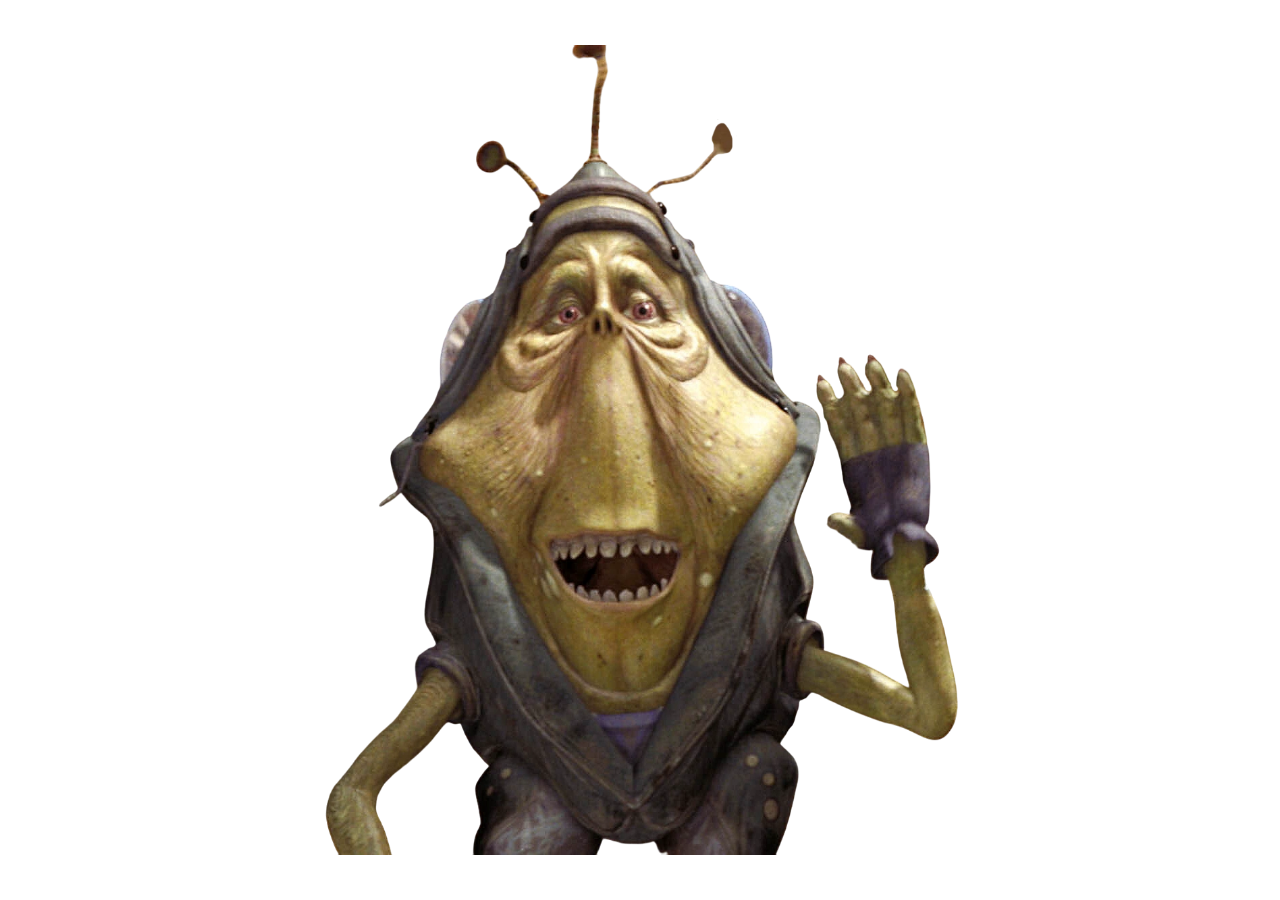
==== index.html @ 135d4658 "Initial commit: Ben Quadinaros static page Co-Authored-By: Claude Opus 4.7 <noreply@anthropic.com>" ====
<!DOCTYPE html>
<html lang="en">
<head>
  <meta charset="utf-8">
  <meta name="viewport" content="width=device-width, initial-scale=1">
  <title>Ben Quadinaros</title>
  <style>
    html, body {
      height: 100%;
      margin: 0;
      background: #ffffff;
    }
    body {
      display: flex;
      align-items: center;
      justify-content: center;
    }
    img {
      max-width: 90vw;
      max-height: 90vh;
      width: auto;
      height: auto;
    }
  </style>
</head>
<body>
  <img src="ben-quadinaros.webp" alt="Ben Quadinaros">
</body>
</html>
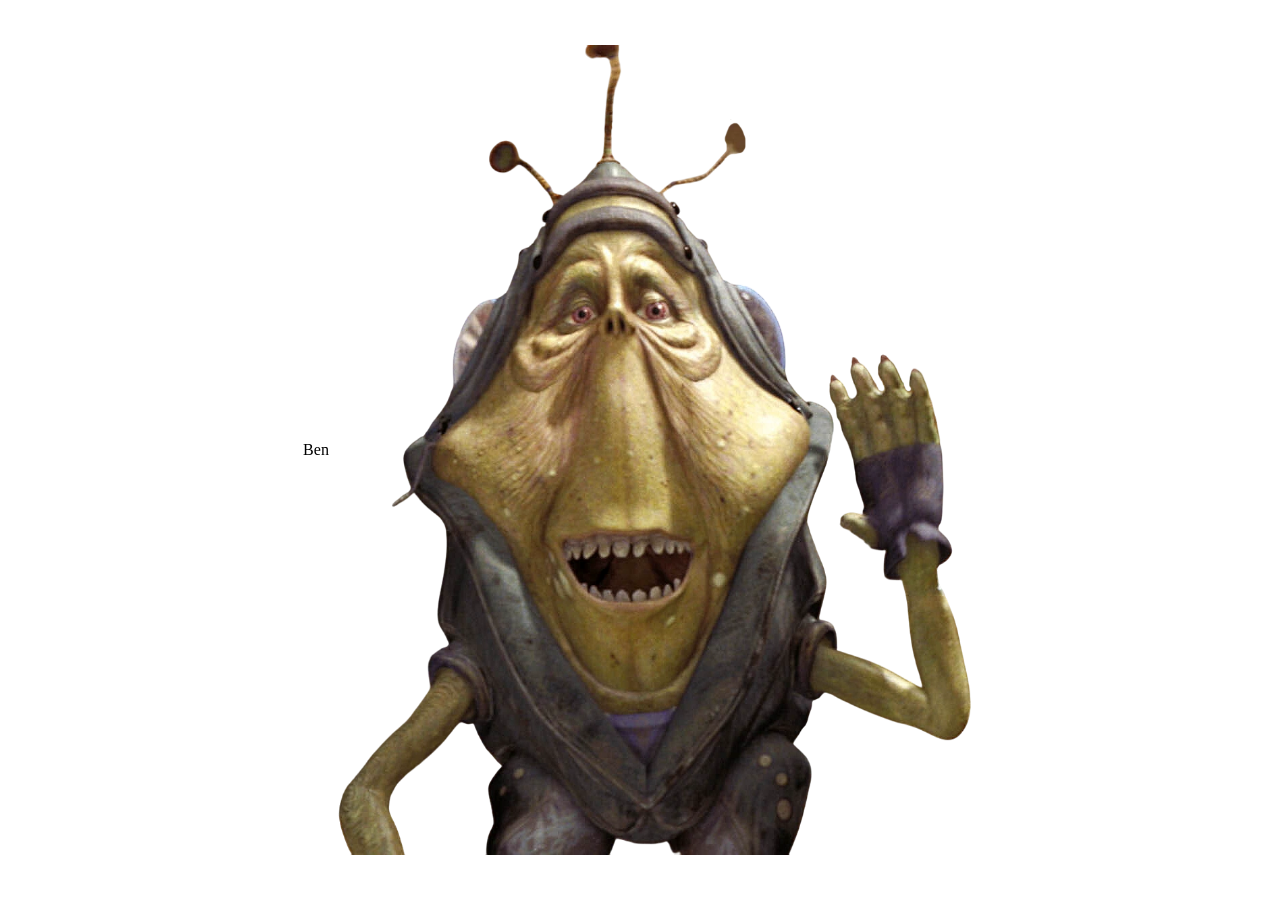
==== commit 607c9511: "Updated stuff" ====
--- a/index.html
+++ b/index.html
@@ -22,8 +22,11 @@
       height: auto;
     }
   </style>
+  <link rel="stylesheet" href="styles.css">
 </head>
 <body>
+  <h>Ben</h>
+  <p></p>
   <img src="ben-quadinaros.webp" alt="Ben Quadinaros">
 </body>
 </html>
--- a/styles.css
+++ b/styles.css
@@ -0,0 +1,3 @@
+body {
+    background-color:F09B4A
+}
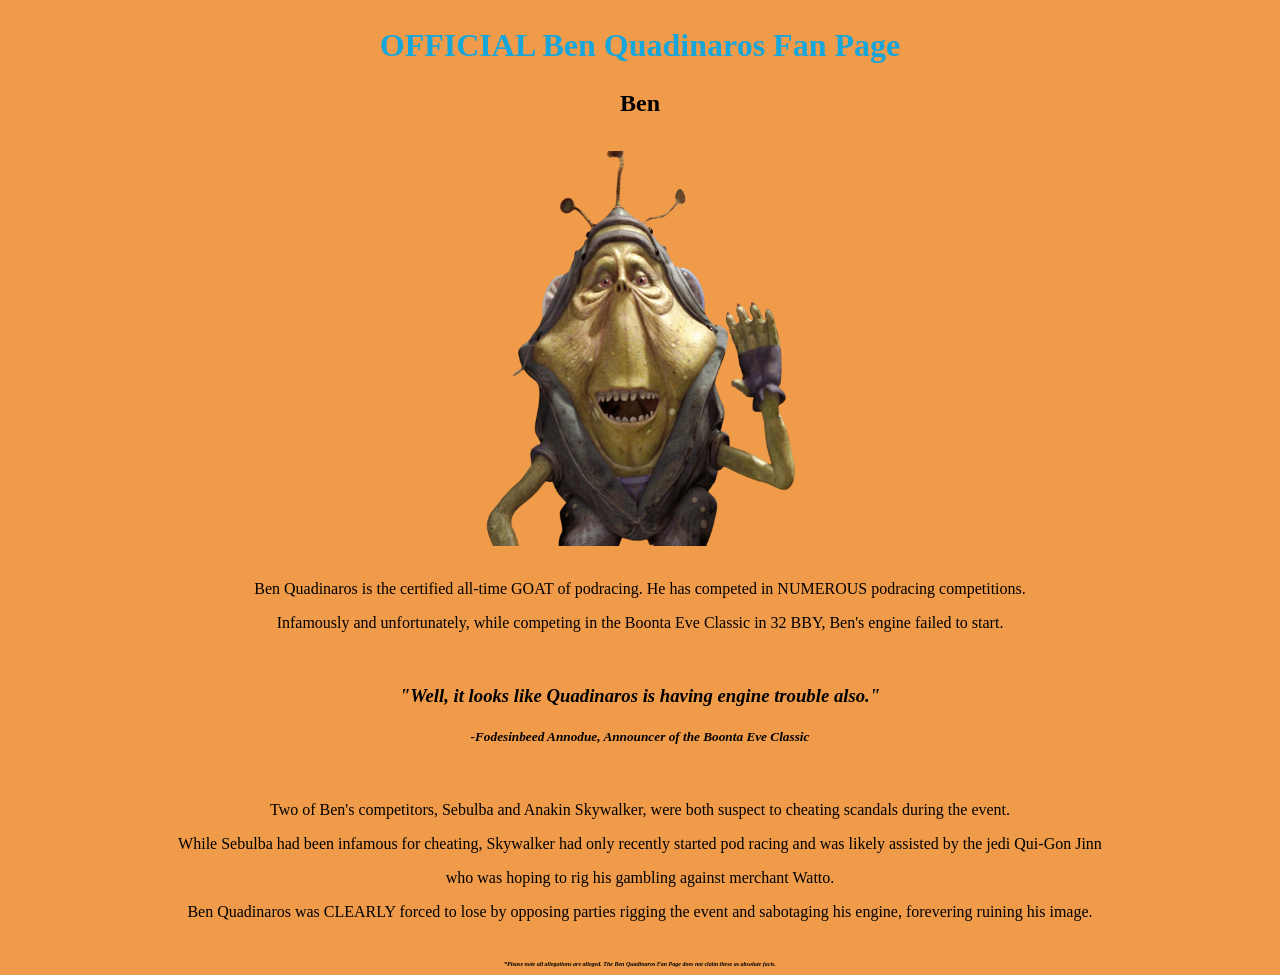
==== commit 1bcade83: "Updated page to the temporary one" ====
--- a/index.html
+++ b/index.html
@@ -4,29 +4,41 @@
   <meta charset="utf-8">
   <meta name="viewport" content="width=device-width, initial-scale=1">
   <title>Ben Quadinaros</title>
-  <style>
-    html, body {
-      height: 100%;
-      margin: 0;
-      background: #ffffff;
-    }
-    body {
-      display: flex;
-      align-items: center;
-      justify-content: center;
-    }
-    img {
-      max-width: 90vw;
-      max-height: 90vh;
-      width: auto;
-      height: auto;
-    }
-  </style>
+
   <link rel="stylesheet" href="styles.css">
 </head>
 <body>
-  <h>Ben</h>
-  <p></p>
-  <img src="ben-quadinaros.webp" alt="Ben Quadinaros">
+  <h2>OFFICIAL Ben Quadinaros Fan Page</h2>
+  <h1>Ben</h1>
+  <br>
+  <img src="ben-quadinaros.webp" alt="Ben Quadinaros" class="centerImage">
+  <br>
+<p>
+    Ben Quadinaros is the certified all-time GOAT of podracing. He has competed in NUMEROUS podracing competitions.
+  </p>
+  <p>
+    Infamously and unfortunately, while competing in the Boonta Eve Classic in 32 BBY, Ben's engine failed to start.
+  </p>
+  <br>
+  <h3>
+   "Well, it looks like Quadinaros is having engine trouble also."
+  </h3>
+  <h5>
+    -Fodesinbeed Annodue, Announcer of the Boonta Eve Classic
+  </h5>
+  <br>
+  <p>
+    Two of Ben's competitors, Sebulba and Anakin Skywalker, were both suspect to cheating scandals during the event.
+  </p>
+  <p>
+    While Sebulba had been infamous for cheating, Skywalker had only recently started pod racing and was likely assisted by the jedi Qui-Gon Jinn
+  </p>
+  <p>
+    who was hoping to rig his gambling against merchant Watto.
+  </p>
+  <p>Ben Quadinaros was CLEARLY forced to lose by opposing parties rigging the event and sabotaging his engine, forevering ruining his image.</p>
+  <br>
+  <h4>*Please note all allegations are alleged. The Ben Quadinaros Fan Page does not claim these as absolute facts.</h3>
+
 </body>
 </html>
--- a/styles.css
+++ b/styles.css
@@ -1,3 +1,39 @@
 body {
-    background-color:F09B4A
+    background-color:#F09B4A
+}
+h1 {
+    font-size: 150%;
+    text-align:center;
+}
+p {
+    text-align:center;
+}
+h3 {
+    font-style: italic;
+    text-align:center
+}
+h4 {
+    font-size: 25%;
+    text-align:end;
+    font-style:italic;
+    text-align:center;
+}
+h2 {
+    font-size: 200%;
+    text-align:center;
+    color:hsl(196, 82%, 47%)
+
+}
+.centerImage {
+    display:block;
+    margin-left: auto;
+    margin-right:auto;
+    width:25%;
+    height:25%;
+
+}
+h5 {
+    font: size 75%;
+    text-align:center;
+    font-style:italic;
 }
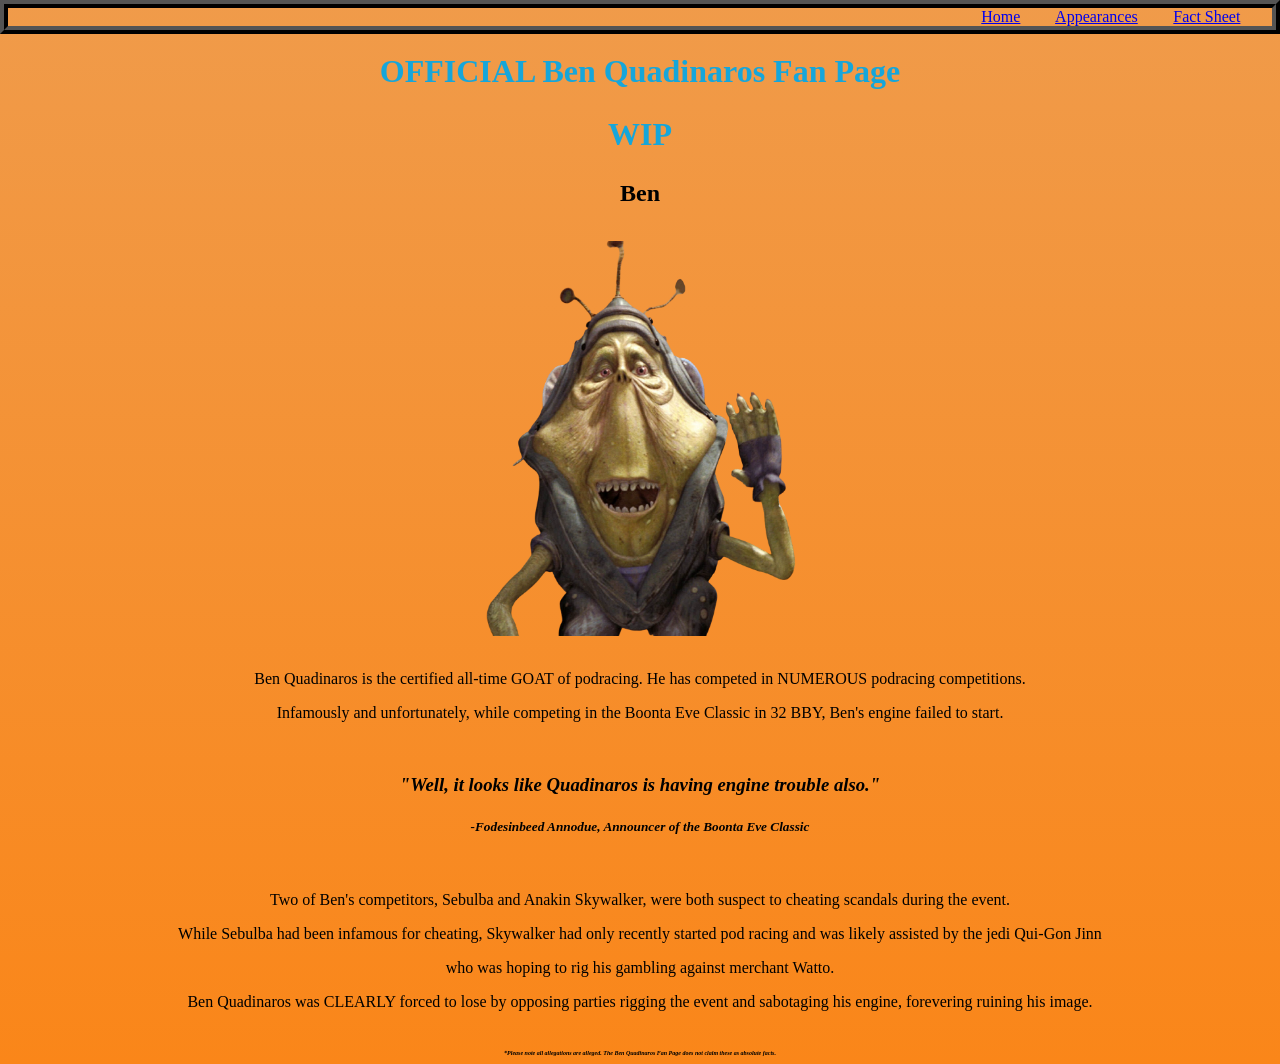
==== commit 7bc39c9e: "Added Navbar and other pages" ====
--- a/index.html
+++ b/index.html
@@ -8,7 +8,13 @@
   <link rel="stylesheet" href="styles.css">
 </head>
 <body>
+  <div class="topnav">
+  <a href="index.html" class="topnavLink" >Home</a>
+  <a href="appearances.html" class="topnavLink" >Appearances</a>
+  <a href="factSheet.html" class="topnavLink" >Fact Sheet</a>
+</div>
   <h2>OFFICIAL Ben Quadinaros Fan Page</h2>
+  <h2>WIP</h2>
   <h1>Ben</h1>
   <br>
   <img src="ben-quadinaros.webp" alt="Ben Quadinaros" class="centerImage">
--- a/styles.css
+++ b/styles.css
@@ -1,5 +1,7 @@
 body {
-    background-color:#F09B4A
+    background-color:#F09B4A;
+    background-image: linear-gradient(to bottom, #F09B4A, #fa8619 );
+
 }
 h1 {
     font-size: 150%;
@@ -36,4 +38,18 @@
     font: size 75%;
     text-align:center;
     font-style:italic;
-}+}
+
+.topnav {
+    text-align:right;
+    outline-width: 8px;
+    outline-color: black;
+    outline-style: ridge;
+    padding: 0%;
+
+    
+
+}
+.topnavLink {
+    padding-right:2.5%;
+}
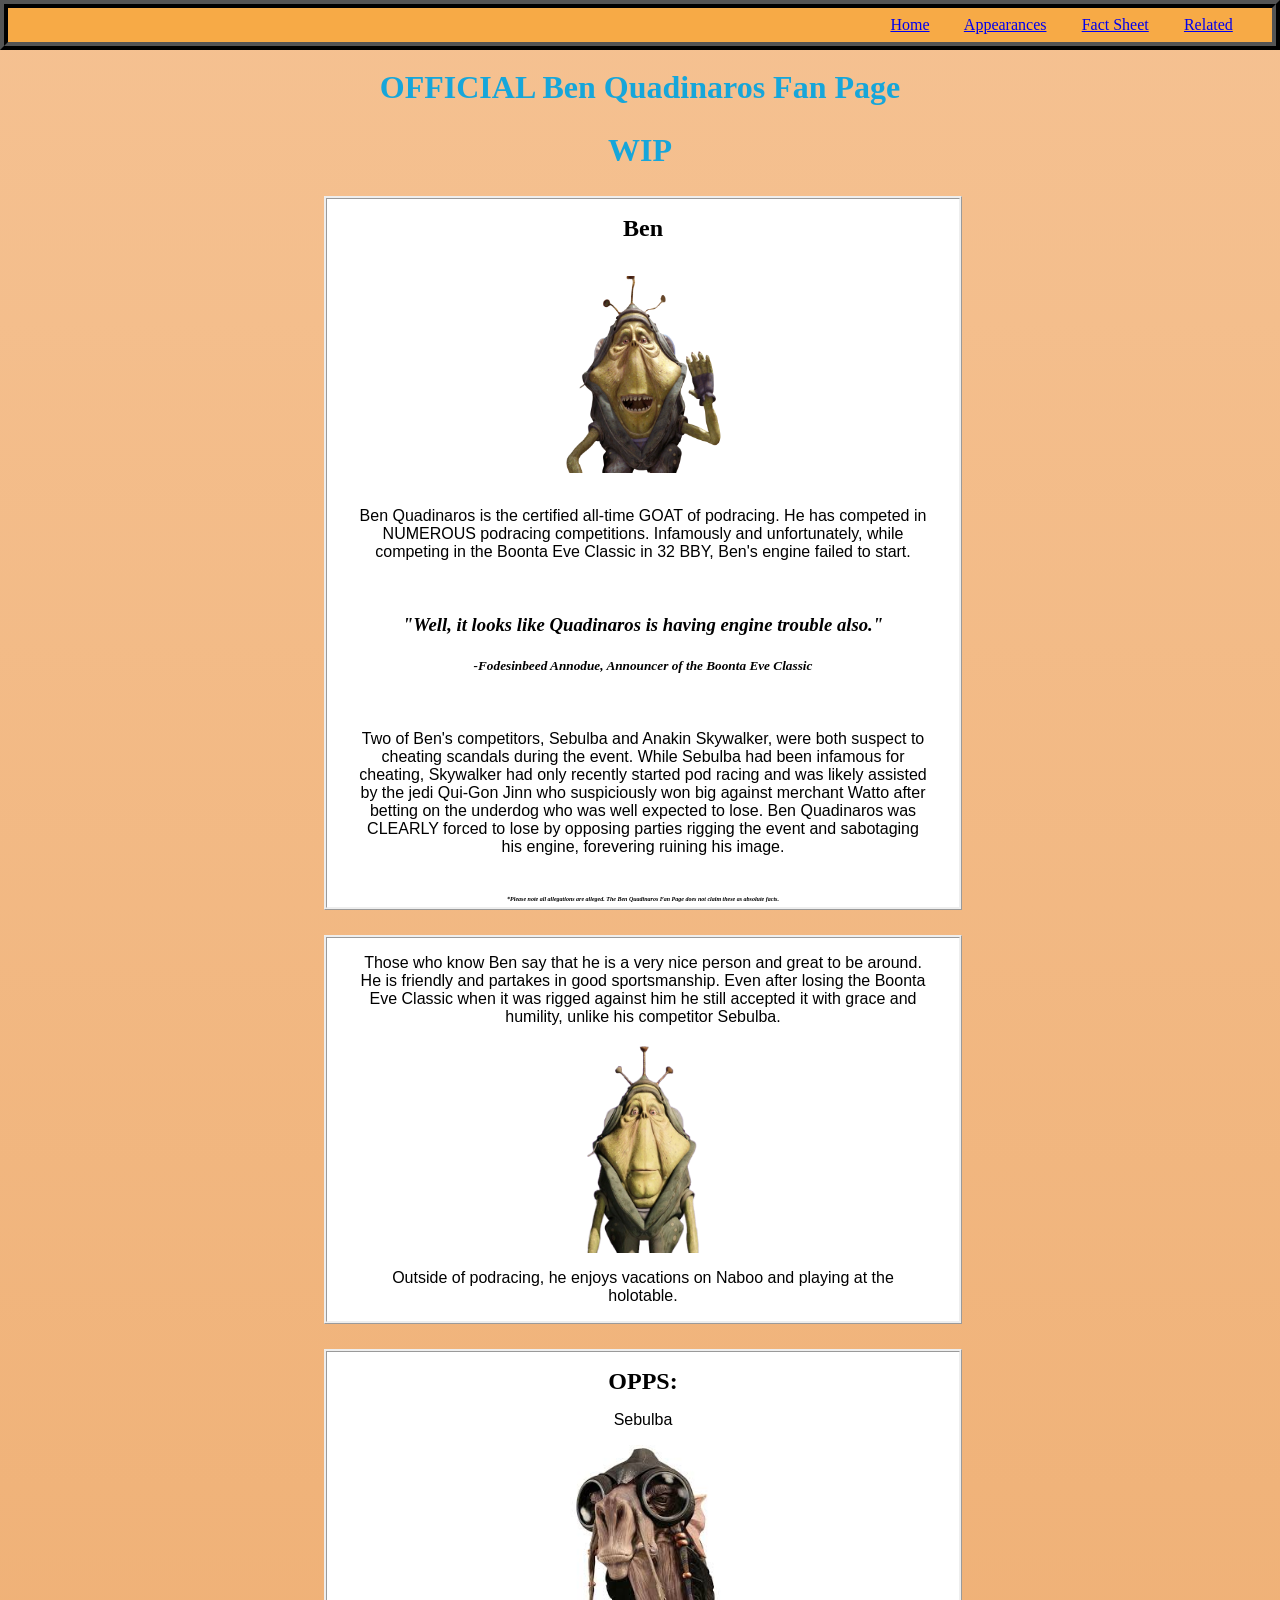
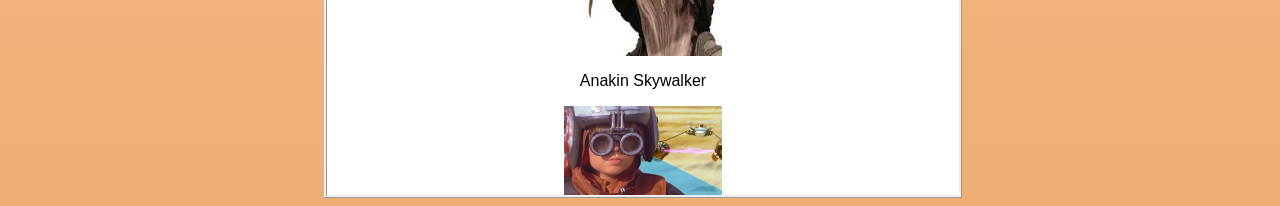
==== commit df0a12dc: "Site Overhaul" ====
--- a/index.html
+++ b/index.html
@@ -4,25 +4,27 @@
   <meta charset="utf-8">
   <meta name="viewport" content="width=device-width, initial-scale=1">
   <title>Ben Quadinaros</title>
-
+  <link href='https://fonts.googleapis.com/css?family=Comfortaa'>
   <link rel="stylesheet" href="styles.css">
 </head>
+
 <body>
   <div class="topnav">
   <a href="index.html" class="topnavLink" >Home</a>
   <a href="appearances.html" class="topnavLink" >Appearances</a>
   <a href="factSheet.html" class="topnavLink" >Fact Sheet</a>
+  <a href="related.html" class="topnavLink" >Related</a>
 </div>
   <h2>OFFICIAL Ben Quadinaros Fan Page</h2>
   <h2>WIP</h2>
+  <div class="mainText">
   <h1>Ben</h1>
   <br>
   <img src="ben-quadinaros.webp" alt="Ben Quadinaros" class="centerImage">
   <br>
 <p>
     Ben Quadinaros is the certified all-time GOAT of podracing. He has competed in NUMEROUS podracing competitions.
-  </p>
-  <p>
+
     Infamously and unfortunately, while competing in the Boonta Eve Classic in 32 BBY, Ben's engine failed to start.
   </p>
   <br>
@@ -35,16 +37,32 @@
   <br>
   <p>
     Two of Ben's competitors, Sebulba and Anakin Skywalker, were both suspect to cheating scandals during the event.
-  </p>
-  <p>
-    While Sebulba had been infamous for cheating, Skywalker had only recently started pod racing and was likely assisted by the jedi Qui-Gon Jinn
-  </p>
-  <p>
-    who was hoping to rig his gambling against merchant Watto.
-  </p>
-  <p>Ben Quadinaros was CLEARLY forced to lose by opposing parties rigging the event and sabotaging his engine, forevering ruining his image.</p>
+  
+  While Sebulba had been infamous for cheating, Skywalker had only recently started pod racing and was likely assisted by the jedi Qui-Gon Jinn
+
+    who suspiciously won big against merchant Watto after betting on the underdog who was well expected to lose.
+  Ben Quadinaros was CLEARLY forced to lose by opposing parties rigging the event and sabotaging his engine, forevering ruining his image.</p>
   <br>
   <h4>*Please note all allegations are alleged. The Ben Quadinaros Fan Page does not claim these as absolute facts.</h3>
-
+  </div>
+  <div class="mainText">
+    <p>
+      Those who know Ben say that he is a very nice person and great to be around. He is friendly and partakes in good sportsmanship. Even after losing the Boonta Eve Classic when
+      it was rigged against him he still accepted it with grace and humility, unlike his competitor Sebulba.
+    </p>
+  <img src="BenQuadinarosHS-SWE.webp" alt="Ben Quadinaros" class="centerImage">
+     <p>
+      Outside of podracing, he enjoys vacations on Naboo and playing at the holotable.
+     </p>
+  </div>
+  <div class="mainText">
+    <h1>
+      OPPS:
+    </h1>
+    <p>Sebulba</p>
+  <img src="images.jpeg" alt="Sebulba" class="centerImage">
+    <P>Anakin Skywalker</P>
+  <img src="anakin.avif" alt="Anakin Skywalker" class="centerImage">
+  </div>
 </body>
 </html>
--- a/styles.css
+++ b/styles.css
@@ -1,14 +1,21 @@
+
+
+
 body {
     background-color:#F09B4A;
-    background-image: linear-gradient(to bottom, #F09B4A, #fa8619 );
+    background-image: linear-gradient(to bottom, #f5c191, #efb075 );
 
 }
 h1 {
     font-size: 150%;
     text-align:center;
+    font-family:Impact;
 }
 p {
     text-align:center;
+    font-family:'Lucida Sans', 'Lucida Sans Regular', 'Lucida Grande', 'Lucida Sans Unicode', Geneva, Verdana, sans-serif;
+    padding-left:5%;
+    padding-right:5%;
 }
 h3 {
     font-style: italic;
@@ -45,11 +52,24 @@
     outline-width: 8px;
     outline-color: black;
     outline-style: ridge;
-    padding: 0%;
-
-    
-
+    padding: 8px;
+    background-color:#f7aa46
+}
+h6 {
+    text-align:left
 }
 .topnavLink {
     padding-right:2.5%;
 }
+
+.mainText {
+    width: 50%;
+    background-color:white;
+    margin-left: 25%;
+    margin-right:25;
+    display:block;
+    border-style:ridge;
+    margin-top:2%;
+
+}
+
